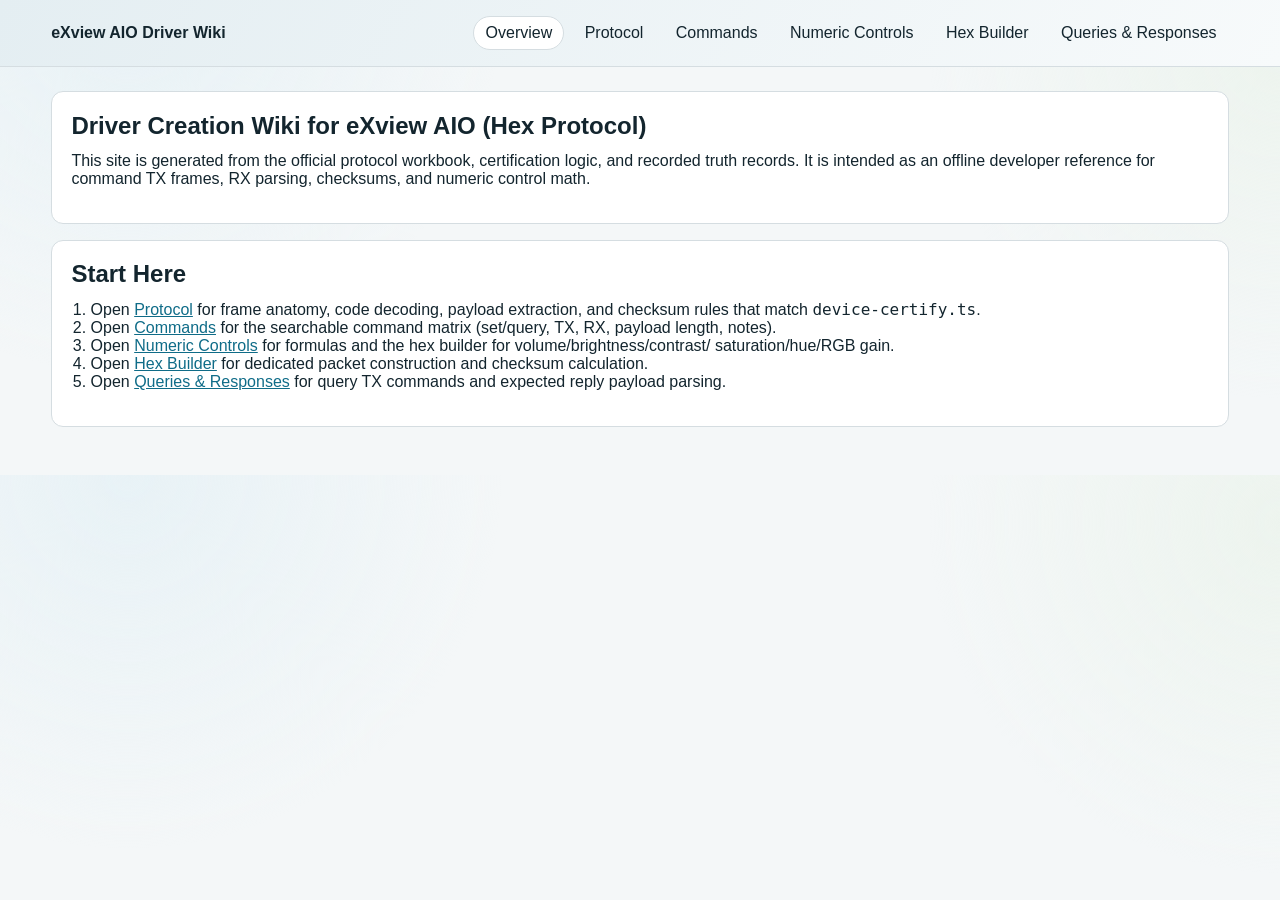
==== index.html @ 871c1cf6 "Publish eXview AIO driver wiki site" ====
<!doctype html>
<html lang="en">
  <head>
    <meta charset="UTF-8" />
    <meta name="viewport" content="width=device-width, initial-scale=1.0" />
    <title>eXview AIO Driver Wiki</title>
    <link rel="stylesheet" href="./assets/style.css" />
  </head>
  <body data-page="index">
    <header class="site-header">
      <div class="shell header-row">
        <a class="brand" href="./index.html">eXview AIO Driver Wiki</a>
        <nav class="site-nav">
          <a href="./index.html" class="is-active">Overview</a>
          <a href="./protocol.html">Protocol</a>
          <a href="./commands.html">Commands</a>
          <a href="./numeric-controls.html">Numeric Controls</a>
          <a href="./builder.html">Hex Builder</a>
          <a href="./queries.html">Queries & Responses</a>
        </nav>
      </div>
    </header>

    <main class="shell">
      <section class="hero">
        <h1>Driver Creation Wiki for eXview AIO (Hex Protocol)</h1>
        <p>
          This site is generated from the official protocol workbook, certification logic, and recorded truth records. It is intended
          as an offline developer reference for command TX frames, RX parsing, checksums, and numeric control math.
        </p>
      </section>

      <section class="panel">
        <h2>Start Here</h2>
        <ol>
          <li>
            Open <a href="./protocol.html">Protocol</a> for frame anatomy, code decoding, payload extraction, and checksum rules that
            match <code>device-certify.ts</code>.
          </li>
          <li>
            Open <a href="./commands.html">Commands</a> for the searchable command matrix (set/query, TX, RX, payload length, notes).
          </li>
          <li>
            Open <a href="./numeric-controls.html">Numeric Controls</a> for formulas and the hex builder for volume/brightness/contrast/
            saturation/hue/RGB gain.
          </li>
          <li>Open <a href="./builder.html">Hex Builder</a> for dedicated packet construction and checksum calculation.</li>
          <li>Open <a href="./queries.html">Queries &amp; Responses</a> for query TX commands and expected reply payload parsing.</li>
        </ol>
      </section>
    </main>

    <script src="./data/commands.js"></script>
    <script src="./assets/app.js"></script>
  </body>
</html>
---- assets/style.css ----
:root {
  --bg: #f4f7f8;
  --panel: #ffffff;
  --line: #d5dde1;
  --text: #13252e;
  --muted: #5f737f;
  --accent: #0f6c88;
  --accent-soft: #d8edf3;
  --ok: #157d3f;
  --warn: #9d5a00;
  --bad: #a01528;
  --mono: "IBM Plex Mono", "Cascadia Code", "Consolas", monospace;
  --sans: "IBM Plex Sans", "Source Sans 3", "Trebuchet MS", sans-serif;
}

* {
  box-sizing: border-box;
}

html,
body {
  margin: 0;
  padding: 0;
  font-family: var(--sans);
  color: var(--text);
  background:
    radial-gradient(circle at 10% 0%, #e8f2f6 0%, transparent 30%),
    radial-gradient(circle at 100% 10%, #edf4ee 0%, transparent 26%),
    var(--bg);
}

code,
pre,
tt {
  font-family: var(--mono);
}

a {
  color: var(--accent);
}

.shell {
  width: min(1200px, 92vw);
  margin: 0 auto;
}

.site-header {
  background: linear-gradient(120deg, #e4eef2, #f7fafb);
  border-bottom: 1px solid var(--line);
}

.header-row {
  display: flex;
  gap: 1rem;
  justify-content: space-between;
  align-items: center;
  padding: 1rem 0;
}

.brand {
  font-weight: 700;
  text-decoration: none;
  color: var(--text);
}

.site-nav {
  display: flex;
  gap: 0.5rem;
  flex-wrap: wrap;
}

.site-nav a {
  display: inline-block;
  padding: 0.45rem 0.7rem;
  border-radius: 999px;
  text-decoration: none;
  color: var(--text);
  border: 1px solid transparent;
}

.site-nav a:hover,
.site-nav a.is-active {
  border-color: var(--line);
  background: var(--panel);
}

main {
  padding: 1.5rem 0 2rem;
}

.hero,
.panel {
  background: var(--panel);
  border: 1px solid var(--line);
  border-radius: 12px;
  padding: 1.2rem 1.2rem 1.4rem;
  margin: 0 0 1rem;
}

h1,
h2 {
  margin: 0 0 0.7rem;
  line-height: 1.2;
}

p {
  margin: 0.4rem 0 0.8rem;
}

ol,
ul {
  margin: 0.4rem 0 0.8rem 1.2rem;
  padding: 0;
}

.muted {
  color: var(--muted);
}

.stats {
  display: grid;
  gap: 0.8rem;
  grid-template-columns: repeat(auto-fit, minmax(160px, 1fr));
}

.stat {
  border: 1px solid var(--line);
  border-radius: 8px;
  padding: 0.7rem;
  background: #fbfdfd;
}

.stat-label {
  display: block;
  color: var(--muted);
  font-size: 0.88rem;
}

.stat-value {
  font-size: 1.3rem;
  font-weight: 700;
}

.filters {
  display: grid;
  gap: 0.6rem;
  grid-template-columns: repeat(auto-fit, minmax(180px, 1fr));
  margin-bottom: 0.8rem;
}

.filters label {
  display: flex;
  flex-direction: column;
  gap: 0.25rem;
  font-size: 0.88rem;
}

input,
select,
button,
textarea {
  font: inherit;
}

input,
select {
  border: 1px solid var(--line);
  border-radius: 8px;
  padding: 0.45rem 0.55rem;
  background: #fff;
}

button {
  border: 1px solid #97b9c4;
  background: #f1f8fb;
  color: #11485a;
  border-radius: 8px;
  padding: 0.4rem 0.6rem;
  cursor: pointer;
}

button:hover {
  background: #e4f2f7;
}

button:disabled {
  opacity: 0.55;
  cursor: not-allowed;
}

.table-wrap {
  overflow-x: auto;
}

.table-wrap.wide table {
  min-width: 780px;
}

table {
  width: 100%;
  border-collapse: collapse;
}

th,
td {
  text-align: left;
  border-bottom: 1px solid var(--line);
  padding: 0.45rem 0.45rem;
  vertical-align: top;
  font-size: 0.9rem;
  line-height: 1.35;
}

th {
  background: #f4f8fa;
  position: sticky;
  top: 0;
  z-index: 1;
}

td code,
pre code {
  font-size: 0.82rem;
}

.hex-cell {
  max-width: 360px;
  overflow: visible;
}

.hex-cell code {
  white-space: normal;
  overflow-wrap: anywhere;
  word-break: break-word;
}

.row-tools {
  margin-top: 0.35rem;
}

.copy-inline {
  font-size: 0.82rem;
  padding: 0.28rem 0.52rem;
}

.notes-cell {
  max-width: 340px;
}

.notes-details {
  margin: 0;
}

.notes-details summary {
  cursor: pointer;
  color: var(--accent);
  font-size: 0.85rem;
}

.notes-details[open] summary {
  margin-bottom: 0.3rem;
}

pre {
  margin: 0.55rem 0 0.8rem;
  background: #f7fafb;
  border: 1px solid var(--line);
  border-radius: 8px;
  padding: 0.75rem;
  overflow-x: auto;
}

.hex-inline {
  white-space: nowrap;
}

.status-badge {
  display: inline-block;
  border-radius: 999px;
  padding: 0.08rem 0.5rem;
  border: 1px solid var(--line);
  font-size: 0.8rem;
}

.status-PASS {
  border-color: #98d8b1;
  color: var(--ok);
  background: #effaf3;
}

.status-FAIL {
  border-color: #efb4bb;
  color: var(--bad);
  background: #fff1f3;
}

.status-NO_REPLY,
.status-SKIPPED {
  border-color: #eed4a7;
  color: var(--warn);
  background: #fff8eb;
}

.warning-box {
  border: 1px solid #f0cc8f;
  background: #fffaf0;
  border-radius: 10px;
  padding: 0.8rem;
  margin-bottom: 0.7rem;
}

.warning-inline {
  color: var(--warn);
  font-weight: 600;
}

.site-footer {
  border-top: 1px solid var(--line);
  padding: 0.9rem 0 1.1rem;
  color: var(--muted);
}

.builder-grid {
  display: grid;
  grid-template-columns: repeat(auto-fit, minmax(220px, 1fr));
  gap: 0.7rem;
  margin-bottom: 0.8rem;
}

.builder-output {
  border: 1px solid var(--line);
  border-radius: 10px;
  padding: 0.8rem;
  background: #fbfdfd;
}

.hex-view {
  display: flex;
  flex-wrap: wrap;
  gap: 0.22rem;
  font-family: var(--mono);
  font-size: 0.86rem;
}

.hex-byte {
  border: 1px solid transparent;
  border-radius: 4px;
  padding: 0.05rem 0.2rem;
}

.hex-byte.value {
  border-color: #70aec1;
  background: #dff2f8;
}

.hex-byte.checksum {
  border-color: #96b497;
  background: #ecf6ec;
}

.small {
  font-size: 0.85rem;
}

@media (max-width: 900px) {
  .header-row {
    flex-direction: column;
    align-items: flex-start;
  }

  .table-wrap.wide table {
    min-width: 700px;
  }

  .hex-cell {
    max-width: 280px;
  }

  .notes-cell {
    max-width: 240px;
  }
}
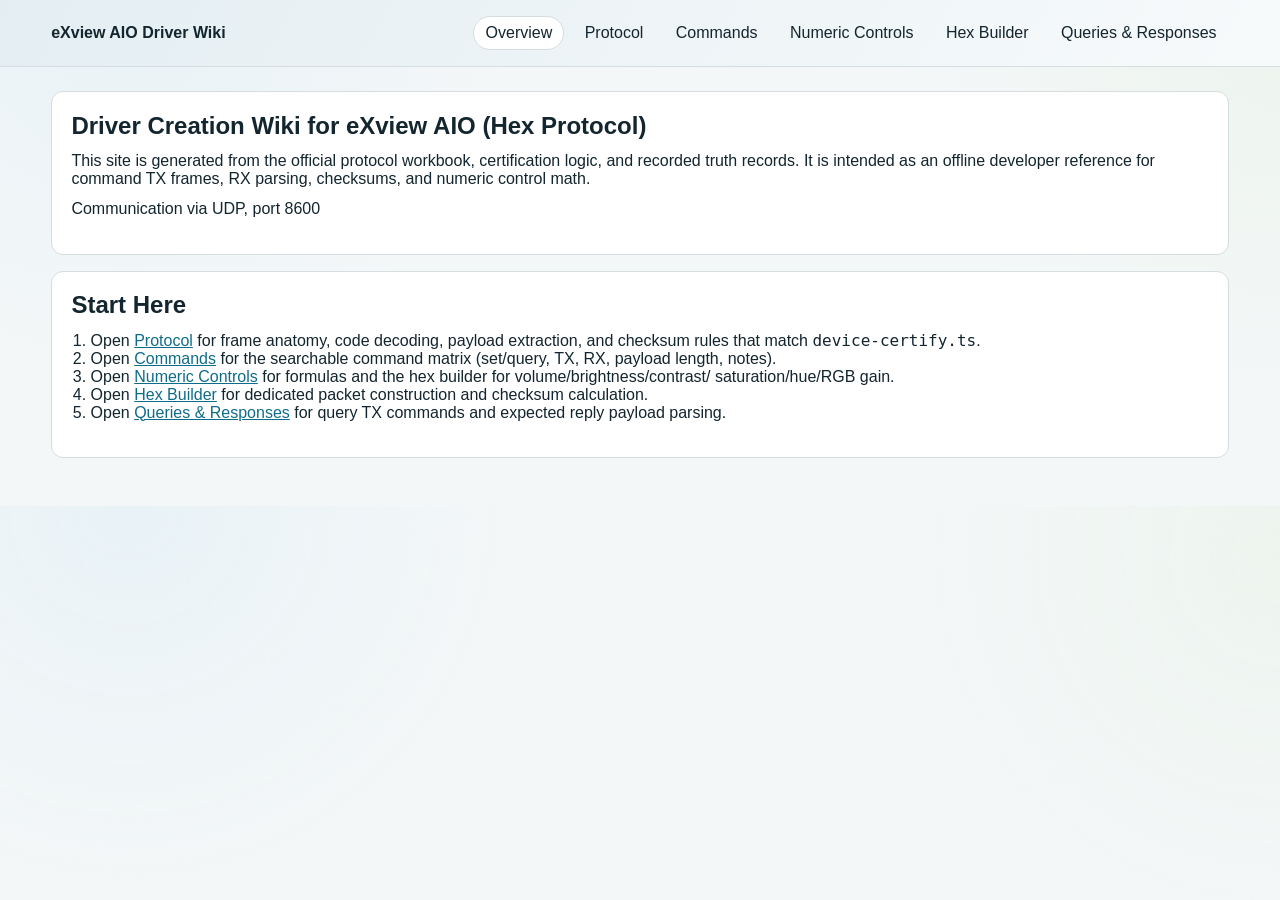
==== commit 7eaadd6d: "Add UDP communication information to index.html" ====
--- a/index.html
+++ b/index.html
@@ -28,6 +28,9 @@
           This site is generated from the official protocol workbook, certification logic, and recorded truth records. It is intended
           as an offline developer reference for command TX frames, RX parsing, checksums, and numeric control math.
         </p>
+        <p>
+          Communication via UDP, port 8600
+        </p>
       </section>
 
       <section class="panel">
